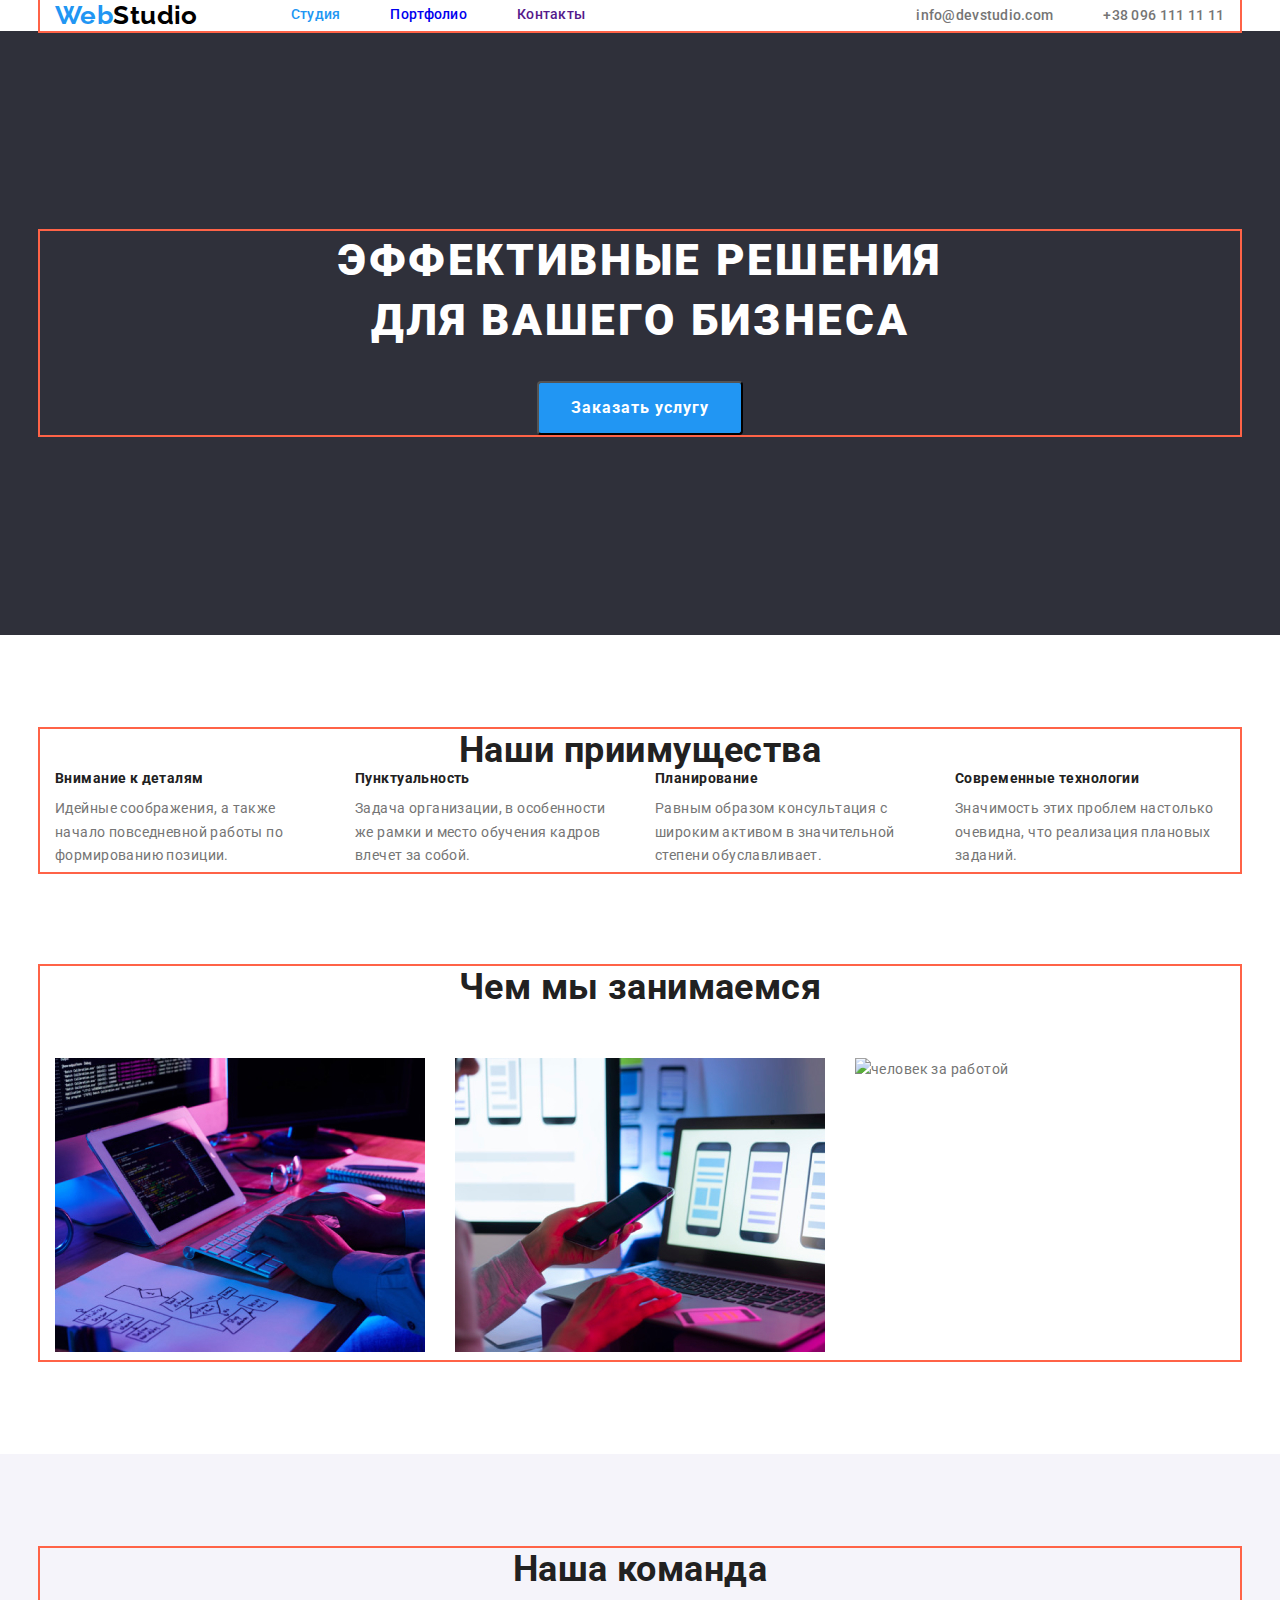
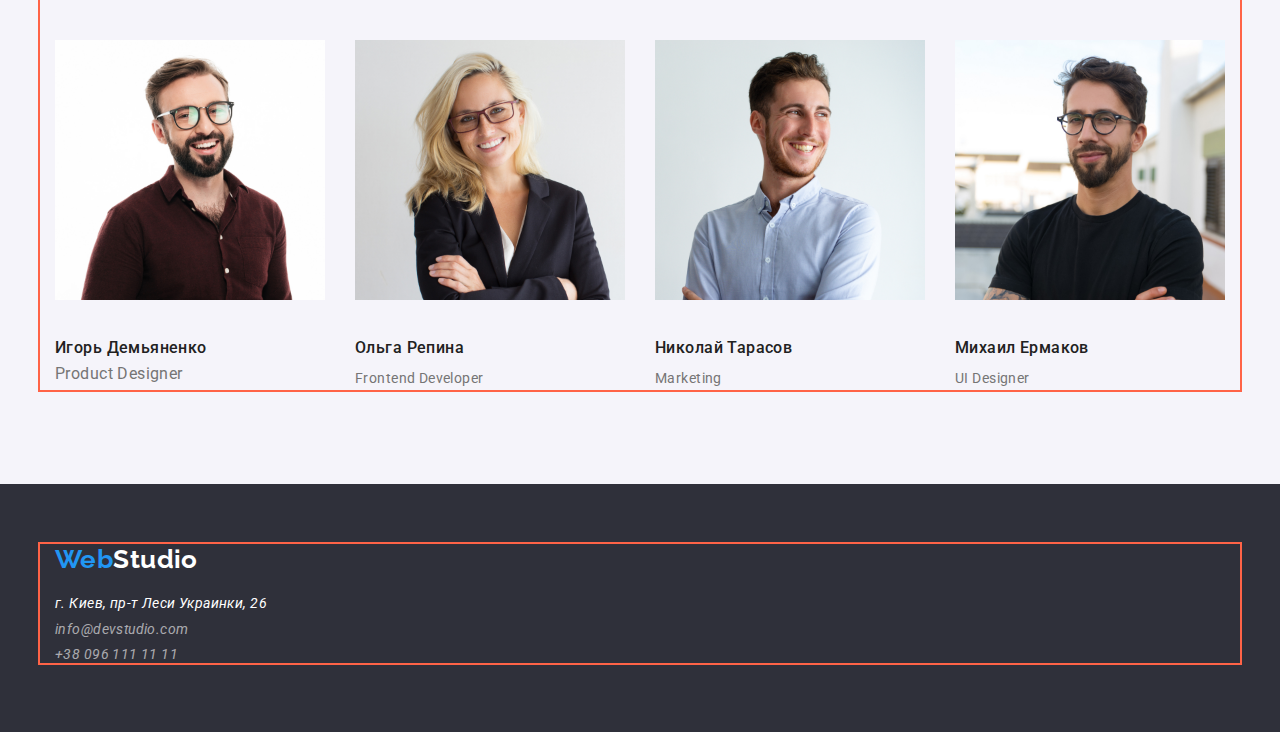
==== index.html @ 15d613f1 "Create index.html" ====
<!DOCTYPE html>
<html lang="ru">
<head>
    <meta charset="UTF-8">
    <meta name="viewport" content="width=device-width, initial-scale=1.0">
    <title>Document</title>
    <link href="https://fonts.googleapis.com/css2?family=Raleway:wght@700&family=Roboto:wght@400;500;700;900&display=swap" rel="stylesheet">
    <link rel="stylesheet" href="https://cdnjs.cloudflare.com/ajax/libs/modern-normalize/1.0.0/modern-normalize.min.css">   
    <link rel="stylesheet" href="./css/styles.css" />
</head>
<body>
    <header class="header">
        <div class="container main-nav">
            <a href="./index.html" class="header-logo" > <span class="logo">Web</span>Studio </a>
            <nav>
                <ul class=" site-nav list" >
                    <li >
                        <a href="./index.html" class="link-current" >Студия </a>
                    </li>
                    <li  >
                        <a href="./portfolio.html" class="link" >Портфолио</a>
                    </li>
                    <li><a href="" class="link" >Контакты</a>
                    </li>
                </ul>
            </nav>
            <ul class="list contacts-nav" >
                <li><a href="mailto:info@devstudio.com" class=" header-contacts" >info@devstudio.com</a></li>
                <li><a href="tel:+380961111111" class="header-contacts" >+38 096 111 11 11</a></li>
            </ul>
         
        </div>
    </header>
    <section  class="hero">
        <div class="container">
            <h1  >
                Эффективные решения<br> для вашего бизнеса
            </h1>
            <button class="button">Заказать услугу</button>
        </div>
    </section>
    <section class="advantages" >
        <div class="container">
            <h2 class="advantages-title" >Наши приимущества</h2>
            <ul class="list  advantages-main " >
                <li>
                    <h3 class="title">Внимание к деталям</h3>
                    <p  class="main-text-ptimary" >Идейные соображения, а также начало повседневной работы по формированию позиции.</p>
                </li>
                <li>
                    <h3 class="title" >Пунктуальность</h3>
                    <p class="main-text-ptimary" >Задача организации, в особенности же рамки и место обучения кадров влечет за собой.</p>
                </li>
                <li>
                    <h3 class="title" >Планирование</h3>
                    <p  class="main-text-ptimary" >Равным образом консультация с широким активом в значительной степени обуславливает.</p>
                
                </li>
                <li>
                    <h3 class="title" >Современные технологии</h3>
                    <p class="main-text-ptimary" >Значимость этих проблем настолько очевидна, что реализация плановых заданий.</p>
                </li>
            </ul>
        </div>
    </section>
    <section class="activity " >
        <div class="container">
            <h2 class="activity-title" >Чем мы занимаемся</h2>
            <ul class="list activity-main  " >
                <li>
                    <img src="./img/box-1.jpg" alt="человек за работой" width="370">
                </li>
                <li>
                    <img src="./img/box-2.jpg" alt="человек за работой" width="370">
                </li>
                <li>
                    <img src="./img/box-3.jpg" alt="человек за работой" width="370">
                </li>
            </ul>
        </div>
    </section>
    <section class="team" >
        <div class="container">
            <h2 class="team-title" >Наша команда</h2>
            <ul class="list  team-main " >
                <li>
                    <img src="./img/img1.jpg" alt="Игорь Демьяненко" width="270">
                    <h3 class="title-worker " >Игорь Демьяненко</h3>
                    <p  lang="en" class="team-position" >Product Designer</p>
                </li>
                <li>
                    <img src="./img/img2.jpg" alt="Ольга Репина" width="270">
                    <h3 class="title-worker" >Ольга Репина</h3>
                    <p lang="en" class="main-text-secondary" >Frontend Developer</p>
                </li>
                <li>
                    <img src="./img/img3.jpg" alt="Николай Тарасов" width="270"  >
                    <h3 class="title-worker" >Николай Тарасов</h3>
                    <p lang="en"  class="main-text-secondary">Marketing</p>
                </li>
                <li>
                    <img src="./img/img4.jpg" alt="Михаил Ермаков" width="270">
                    <h3 class="title-worker" >Михаил Ермаков</h3>
                    <p lang="en"  class="main-text-secondary" >UI Designer</p>
                </li>
            </ul>
        </div>
    </section>
    <footer class="footer">
        <div class="container">
            <a href="./index.html" class="footer-logo" > <span class="logo">Web</span>Studio </a>
            <address class="address" >г. Киев, пр-т Леси Украинки, 26</address>
            <ul class="list" >
                <li><a href="mailto:info@devstudio.com" class="footer-contacts" >info@devstudio.com</a></li>
                <li><a href="tel:+380961111111" class="footer-contacts" >+38 096 111 11 11</a></li>
            </ul>
        </div>
    </footer>
</body>
</html>
---- css/styles.css ----
:root {
  --primary-text-color: #757575;
  --title-text-color: #212121;
  --accent-color: #2196F3;
  --primary-white-color: #E5E5E5;
  --secondary-white-color:#ffffff ;
  --logo-color: #000000;
  --team-background-color:#F5F4FA;
  --footer-background-color: #2F303A;
  --footer-contacts-color:rgba(255, 255, 255, 0.6) ;
}


html{
  box-sizing: border-box;
}

*,
*::before,
*::after{
  box-sizing: inherit;
}

body{background-color: var(--secondary-white-color);
  color: var(--primary-text-color);
font-family: Roboto,sans-serif;
letter-spacing: 0.03em;
font-size: 14px;
line-height: 1.7em}

h1{color: var(--secondary-white-color);
  font-weight: 900;
  font-size: 44px;
  line-height: 1.36em;
  text-align: center;
  letter-spacing: 0.06em;
  text-transform: uppercase;
margin-bottom: 30px ;
margin-top: 0%;
margin-right: 0%;
margin-left: 0%;
padding: 0%;}
.logo {color: var(--accent-color);
font-family: Raleway,sans-serif;}
.list{list-style: none;
margin: 0%;
padding: 0%;}
a{ text-decoration: none; 
margin: 0%;
padding: 0%;}
.hero{
  background-color: var(--footer-background-color);
  text-align: center;
  text-transform: uppercase; 
  padding-top: 200px;
  padding-bottom: 200px;
}
.title{color: var(--title-text-color)   ;
  font-weight: 700;
  font-size: 14px;
  line-height: 1.14em;
margin-bottom: 10px;
margin-top: 0%;
margin-left: 0%;
margin-right: 0%;
padding: 0%;}
.address{
  color: var(--secondary-white-color);
  font-size: 14px;
  line-height: 1.17em;
  font-style: italic;}
  margin-top: 0%;
  margin-right: 0%;
  margin-bottom: 9px ;
  margin-left: 0%;
  display: block;

}

.link{color: var(--title-text-color)}
.header-logo{color: var(--logo-color);
margin-right: 93px;
}
.footer-logo{color: var(--secondary-white-color);
margin-top: 0%;
margin-right: 0%;
margin-bottom: 20px;
margin-left: 0%;
display: block;}
.header{background-color: var(--secondary-white-color)}
.team {background-color: var(--team-background-color);
padding-top: 94px;
padding-bottom: 94px;
padding-right: 0%;
padding-left: 0%;}
.footer{background-color: var(--footer-background-color);
padding-bottom: 60px;
padding-top: 60px;
padding-right: 0%;}
.footer-contacts{color: var(--footer-contacts-color)   ;
  font-size: 14px;
  line-height: 1.17em;
  font-style:italic; 
display: block;
margin-bottom: 9px;
margin-top: 9px;}
.header-contacts{color:var(--primary-text-color)  ;
  font-weight: 500;
  font-size: 14px;
  line-height: 1.14em;
  letter-spacing: 0.02em;}
.site-nav .link:hover,
.site-nav .link:focus {color:var(--accent-color);}
.header-contacts:focus,
.header-contacts:hover{color: var(--accent-color);}
.button{color: var(--secondary-white-color);
background-color: var(--accent-color);
font-family: Roboto,sans-serif;
font-weight: 700;
font-size: 16px;
line-height: 30px;
letter-spacing: 0.06em;
border-radius: 4px;
min-width: 200px;
min-height: 50px;
padding-top: 10px;
padding-right: 32px;
padding-bottom: 10px;
padding-left: 32px;
display: inline-block}
.button-primary{color: var(--title-text-color)   ;
background-color: var(--team-background-color);
font-family: Roboto,sans-serif;
font-weight: 500;
font-size: 16px;
line-height: 1.63em;
min-height: 38px;
min-width: 73px;
border-radius: 4px;
padding-top: 6px;
padding-right: 22px;
padding-bottom: 6px;
padding-left: 22px;
display: inline-block}
.link-current{color: var(--accent-color);}
.button-primary:hover,
.button-primary:focus{color:var(--secondary-white-color);background-color: var(--accent-color);}
.header-logo{font-family: Raleway,sans-serif;
  font-weight: 700;
  font-size: 26px;
  line-height: 1.19em; }
.footer-logo{font-family: Raleway,sans-serif;
  font-weight: 700;
  font-size: 26px;
  line-height: 1.19em; }
 .site-nav.list{;
    font-weight: 500;
    font-size: 14px;
    line-height: 1.14em;
    letter-spacing: 0.02em;}
h2{color:var(--title-text-color)  ;
  font-weight: 700;
  font-size: 36px;
  line-height: 1.17em}
.title-worker{color: var(--title-text-color)  ;
font-weight: 500;
font-size: 16px;
line-height: 1.19em;
margin-top: 30PX;
margin-bottom: 10px;
margin-left: 0%;
margin-right: 0%;
padding: 0%;}
.team-position{
  font-size: 16px;
line-height: 1.19px;
}
.portfolio-title{
  color: var(--title-text-color) ;
font-weight: 700;
font-size: 18px;
line-height: 2em;
letter-spacing: 0.06em;
margin-top: 20px;
margin-bottom: 9px;
margin-right: 0%;
margin-left: 0%;
}
.portfolio-description{
  font-size: 16px;
line-height: 1.86em;
text-decoration: none;
color: var(--primary-text-color);
margin: 0%;
}
.footer-contacts:focus,
.footer-contacts:hover{color: var(--accent-color);}



.container{
  width: 1200px;
  margin-left: auto;
  margin-right: auto;
  padding-left: 15px;
  padding-right: 15px;
  padding-top: 0%;
  padding-bottom: 0%;
  outline: 2px solid tomato;
}
.advantages-title{
  margin: 0%;
  padding: 0%;
  text-align: center;
}
.activity-title{
  margin-bottom: 50PX;
  margin-top: 0%;
  margin-left: 0%;
  margin-right: 0%;
  padding: 0%;
  text-align: center;
}
.main-text-ptimary{
  margin: 0%;
  padding: 0%;
}
.team-title{
  margin-bottom: 50PX;
  margin-top: 0%;
  margin-left: 0%;
  margin-right: 0%;
  padding: 0%;
  text-align: center;
}
.main-text-secondary{
  margin: 0%;
  padding: 0%;
}

.activity{
  padding-bottom: 94px;
  padding-top: 0%;
  padding-left: 0%;
  padding-right: 0%;
}
.advantages{
  margin-bottom: 94px;
  margin-top: 94px;
  margin-left: 0%;
  margin-right: 0%;
  padding: 0%;
}
.portfolio{
  margin: 0%;
  padding-top: 94px;
  padding-bottom: 94px;
  padding-left: 0%;
  padding-right: 0%;
}

.list-portfolio{list-style: none;
  margin-top: 34px;
  margin-bottom: 30px;
  margin-left: 0%;
  margin-right: 0%;
  padding: 0%;}
  .site-nav{
    display: flex;
    margin-right: 331px;
  }
  .site-nav >li{
    margin-right: 50px;
  }
  .site-nav>li:last-child{
    margin: 0%;
  }


  .main-nav{
    display: flex;
    align-items: center;
  }
 .contacts-nav{
   display: flex;}
   .contacts-nav>li{margin-right: 50px;}
   .contacts-nav>li:last-child{margin: 0%;}
   .advantages-main{
     display: flex;
   }
   .advantages-main>li{
     margin-right: 30px;
     min-width: 270px;
     min-height: 101px;
   }
   .advantages-main>li:last-child{margin: 0%;}
   .activity-main{
     display: flex;
   }
   .activity-main>li{margin-right: 30px;}
   .activity-main>li:last-child{margin: 0%;}
   .team-main{display: flex;}
   .team-main>li{
     margin-right: 30px;
   }
   .team-main>li:last-child{margin: 0%;}
.main-nav-portfolio {
  display: flex;
  justify-content: center;
}
.main-nav-portfolio>li{margin-right: 8px;}
.main-nav-portfolio>li:last-child{margin: 0%;}
.flex-element{
  display: flex;
  flex-wrap: wrap;
}
.flex-element>li{
  margin-right: 30px;
  margin-bottom: 30px;
  min-width: 370px;
  min-height: 404px;
}
.flex-element>li:nth-child(3n){margin-right: 0%;}
.flex-element>li:nth-last-child(-n+3){margin-bottom: 0%;}
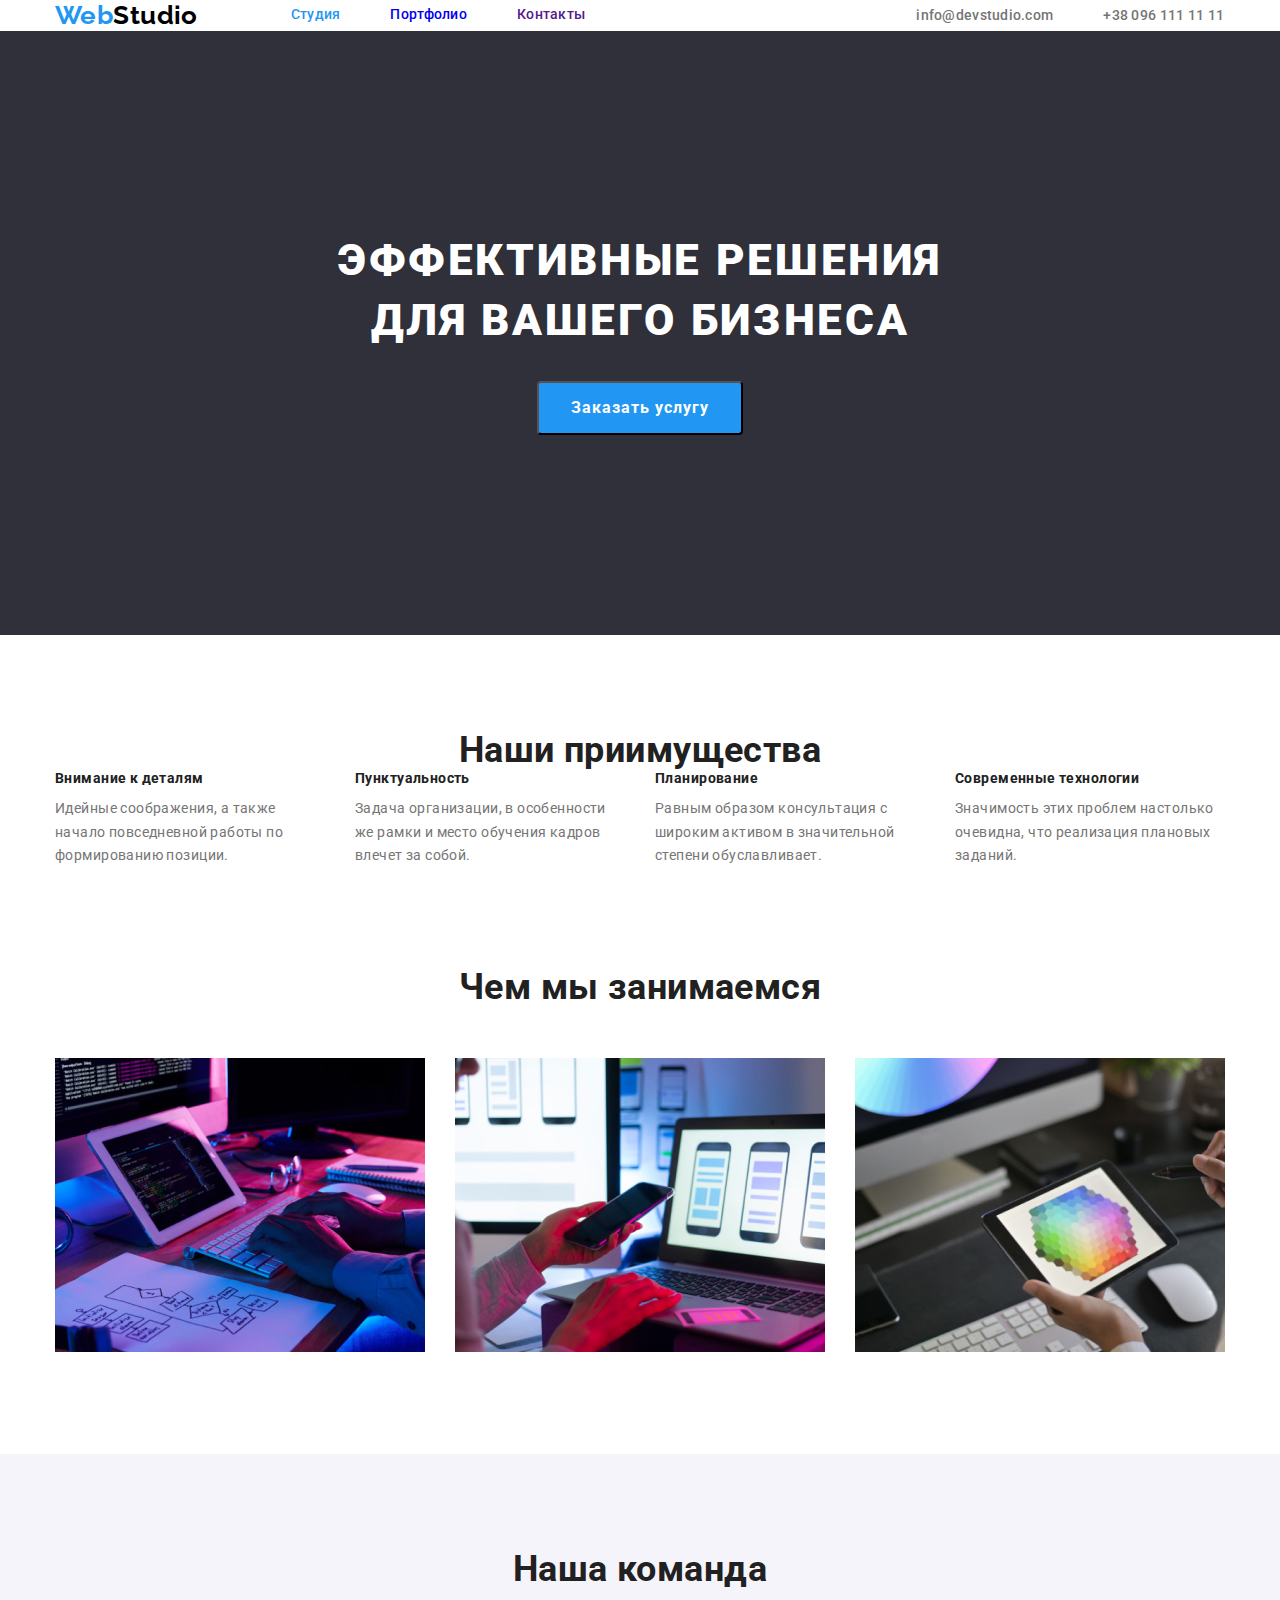
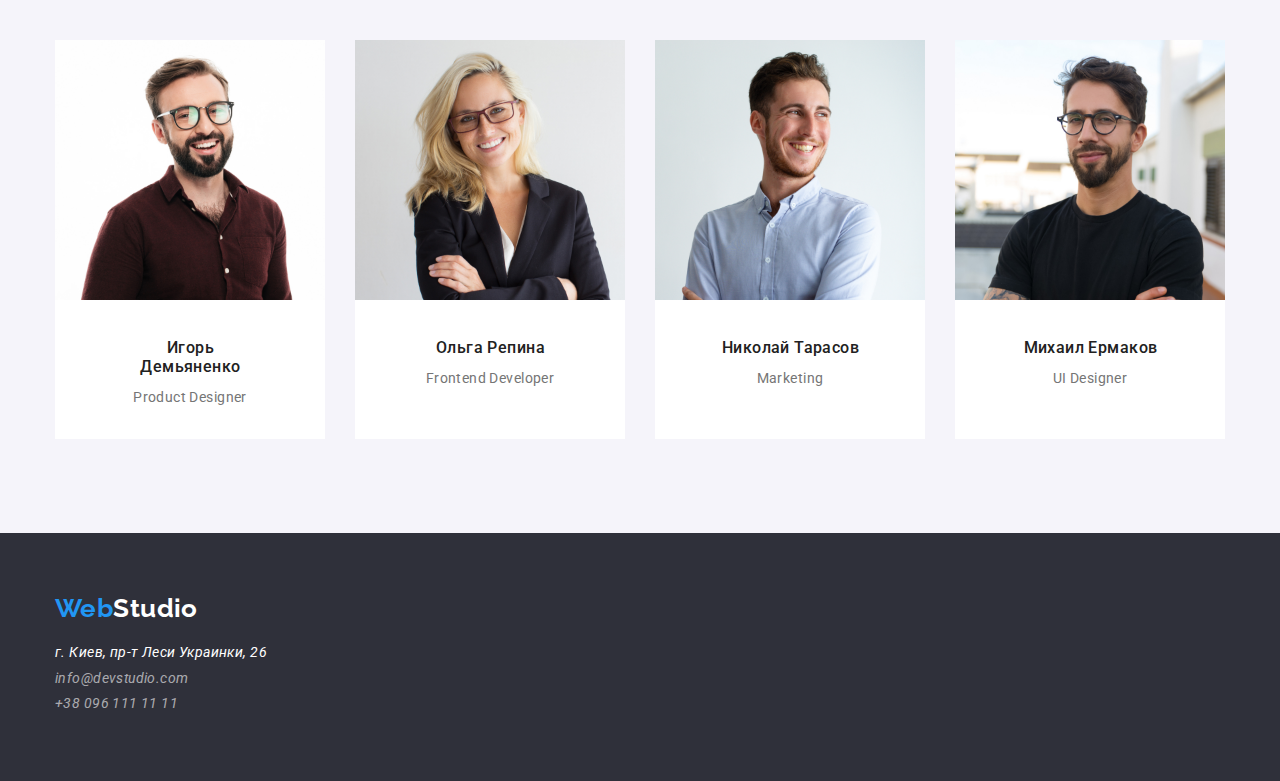
==== commit 0c78ce2f: "Update index.html" ====
--- a/index.html
+++ b/index.html
@@ -86,7 +86,7 @@
                 <li>
                     <img src="./img/img1.jpg" alt="Игорь Демьяненко" width="270">
                     <h3 class="title-worker " >Игорь Демьяненко</h3>
-                    <p  lang="en" class="team-position" >Product Designer</p>
+                    <p  lang="en" class="main-text-secondary" >Product Designer</p>
                 </li>
                 <li>
                     <img src="./img/img2.jpg" alt="Ольга Репина" width="270">
--- a/css/styles.css
+++ b/css/styles.css
@@ -170,7 +170,9 @@
 margin-bottom: 10px;
 margin-left: 0%;
 margin-right: 0%;
-padding: 0%;}
+padding-right: 59px;
+padding-left: 60px;
+text-align: center;}
 .team-position{
   font-size: 16px;
 line-height: 1.19px;
@@ -185,6 +187,8 @@
 margin-bottom: 9px;
 margin-right: 0%;
 margin-left: 0%;
+padding-right: 24px;
+padding-left: 24px;
 }
 .portfolio-description{
   font-size: 16px;
@@ -192,6 +196,9 @@
 text-decoration: none;
 color: var(--primary-text-color);
 margin: 0%;
+padding-right: 24px;
+padding-left: 24px;
+padding-bottom: 20px;
 }
 .footer-contacts:focus,
 .footer-contacts:hover{color: var(--accent-color);}
@@ -206,7 +213,6 @@
   padding-right: 15px;
   padding-top: 0%;
   padding-bottom: 0%;
-  outline: 2px solid tomato;
 }
 .advantages-title{
   margin: 0%;
@@ -235,7 +241,10 @@
 }
 .main-text-secondary{
   margin: 0%;
-  padding: 0%;
+  padding-right: 70px;
+  padding-bottom: 30px;
+  padding-left: 70px;
+  text-align: center;
 }
 
 .activity{
@@ -302,6 +311,7 @@
    .team-main{display: flex;}
    .team-main>li{
      margin-right: 30px;
+     background-color: var(--secondary-white-color);
    }
    .team-main>li:last-child{margin: 0%;}
 .main-nav-portfolio {
@@ -319,6 +329,7 @@
   margin-bottom: 30px;
   min-width: 370px;
   min-height: 404px;
+  background-color: var(--secondary-white-color);
 }
 .flex-element>li:nth-child(3n){margin-right: 0%;}
 .flex-element>li:nth-last-child(-n+3){margin-bottom: 0%;}
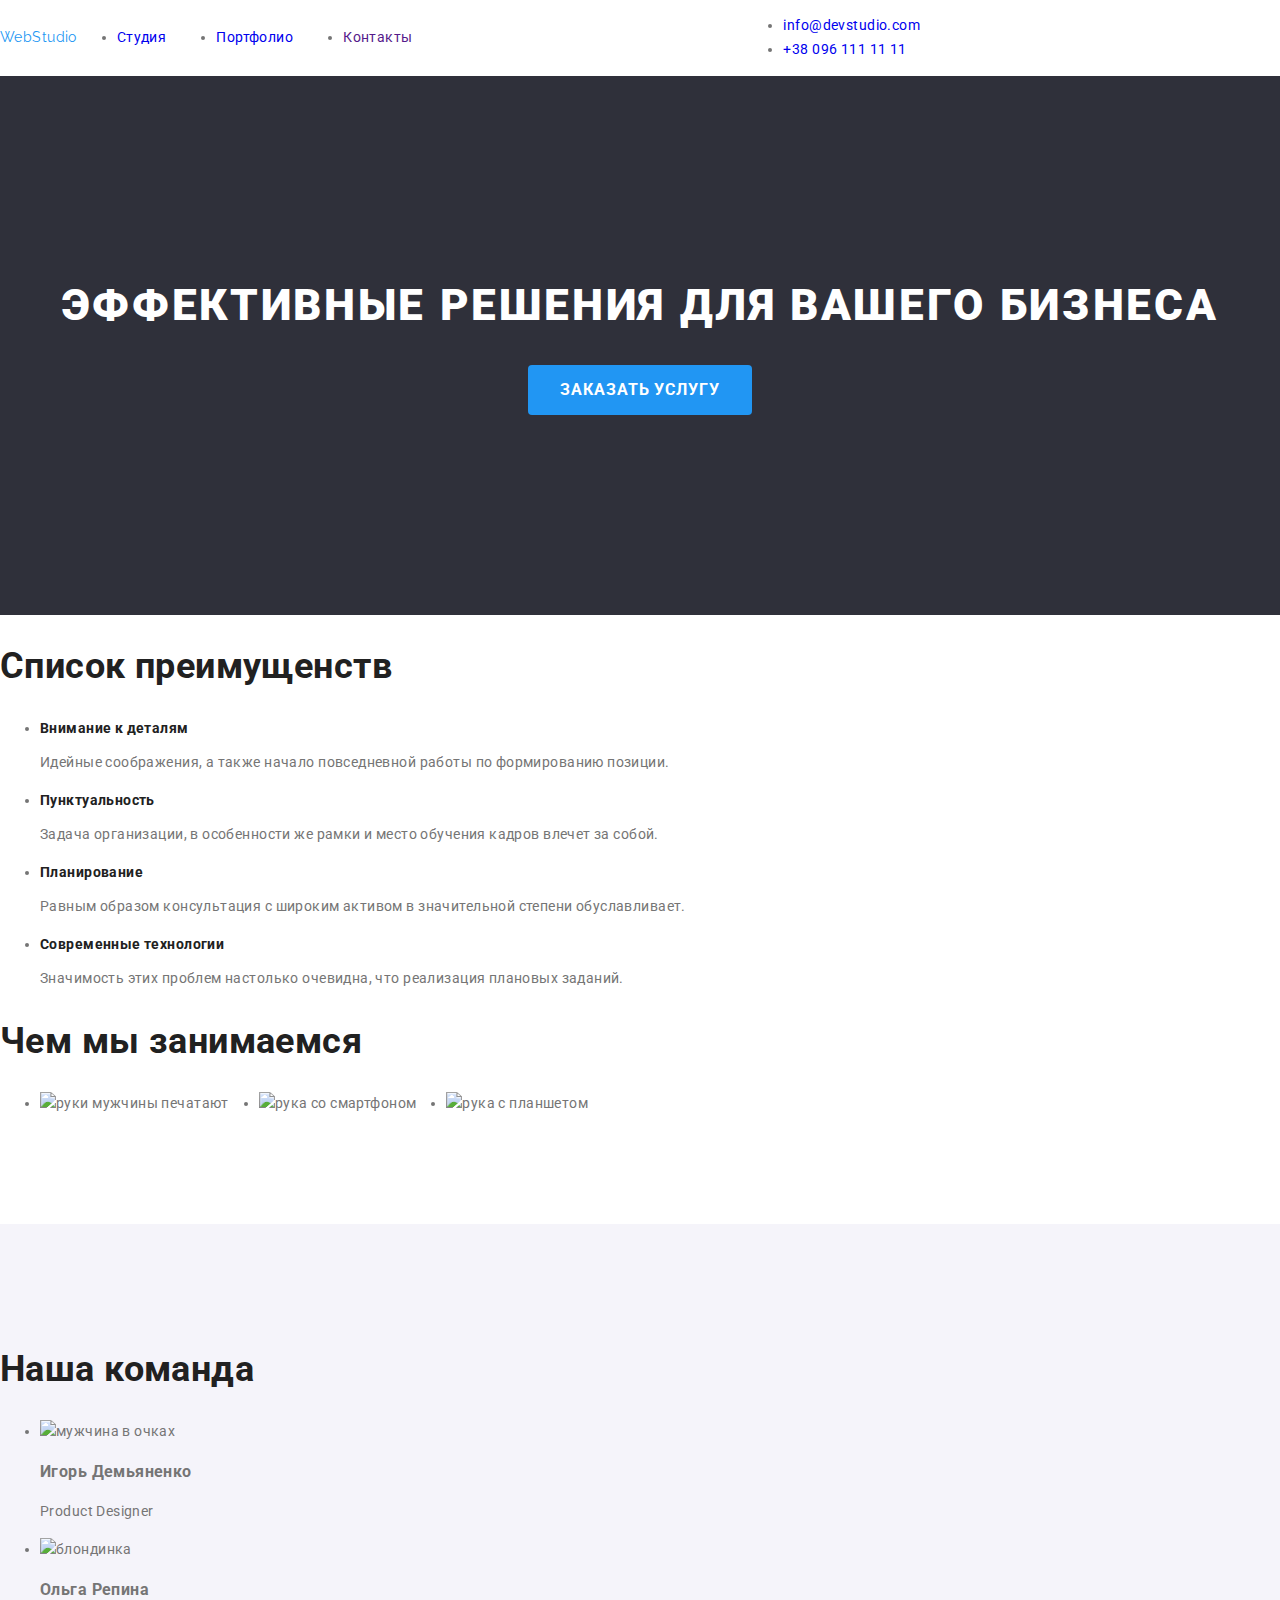
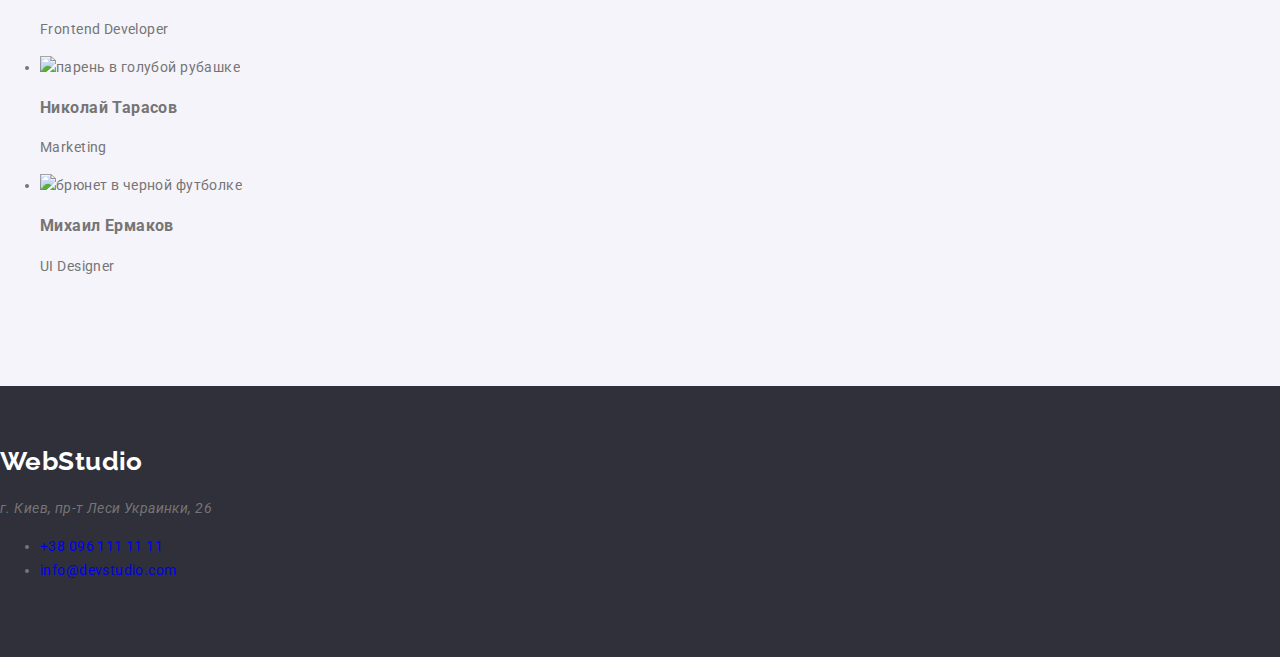
==== commit 6560872e: "Add files via upload" ====
--- a/index.html
+++ b/index.html
@@ -1,120 +1,142 @@
-<!DOCTYPE html>
-<html lang="ru">
-<head>
-    <meta charset="UTF-8">
-    <meta name="viewport" content="width=device-width, initial-scale=1.0">
-    <title>Document</title>
-    <link href="https://fonts.googleapis.com/css2?family=Raleway:wght@700&family=Roboto:wght@400;500;700;900&display=swap" rel="stylesheet">
-    <link rel="stylesheet" href="https://cdnjs.cloudflare.com/ajax/libs/modern-normalize/1.0.0/modern-normalize.min.css">   
-    <link rel="stylesheet" href="./css/styles.css" />
-</head>
-<body>
-    <header class="header">
-        <div class="container main-nav">
-            <a href="./index.html" class="header-logo" > <span class="logo">Web</span>Studio </a>
-            <nav>
-                <ul class=" site-nav list" >
-                    <li >
-                        <a href="./index.html" class="link-current" >Студия </a>
-                    </li>
-                    <li  >
-                        <a href="./portfolio.html" class="link" >Портфолио</a>
-                    </li>
-                    <li><a href="" class="link" >Контакты</a>
-                    </li>
-                </ul>
-            </nav>
-            <ul class="list contacts-nav" >
-                <li><a href="mailto:info@devstudio.com" class=" header-contacts" >info@devstudio.com</a></li>
-                <li><a href="tel:+380961111111" class="header-contacts" >+38 096 111 11 11</a></li>
-            </ul>
-         
-        </div>
-    </header>
-    <section  class="hero">
-        <div class="container">
-            <h1  >
-                Эффективные решения<br> для вашего бизнеса
-            </h1>
-            <button class="button">Заказать услугу</button>
-        </div>
-    </section>
-    <section class="advantages" >
-        <div class="container">
-            <h2 class="advantages-title" >Наши приимущества</h2>
-            <ul class="list  advantages-main " >
-                <li>
-                    <h3 class="title">Внимание к деталям</h3>
-                    <p  class="main-text-ptimary" >Идейные соображения, а также начало повседневной работы по формированию позиции.</p>
-                </li>
-                <li>
-                    <h3 class="title" >Пунктуальность</h3>
-                    <p class="main-text-ptimary" >Задача организации, в особенности же рамки и место обучения кадров влечет за собой.</p>
-                </li>
-                <li>
-                    <h3 class="title" >Планирование</h3>
-                    <p  class="main-text-ptimary" >Равным образом консультация с широким активом в значительной степени обуславливает.</p>
-                
-                </li>
-                <li>
-                    <h3 class="title" >Современные технологии</h3>
-                    <p class="main-text-ptimary" >Значимость этих проблем настолько очевидна, что реализация плановых заданий.</p>
-                </li>
-            </ul>
-        </div>
-    </section>
-    <section class="activity " >
-        <div class="container">
-            <h2 class="activity-title" >Чем мы занимаемся</h2>
-            <ul class="list activity-main  " >
-                <li>
-                    <img src="./img/box-1.jpg" alt="человек за работой" width="370">
-                </li>
-                <li>
-                    <img src="./img/box-2.jpg" alt="человек за работой" width="370">
-                </li>
-                <li>
-                    <img src="./img/box-3.jpg" alt="человек за работой" width="370">
-                </li>
-            </ul>
-        </div>
-    </section>
-    <section class="team" >
-        <div class="container">
-            <h2 class="team-title" >Наша команда</h2>
-            <ul class="list  team-main " >
-                <li>
-                    <img src="./img/img1.jpg" alt="Игорь Демьяненко" width="270">
-                    <h3 class="title-worker " >Игорь Демьяненко</h3>
-                    <p  lang="en" class="main-text-secondary" >Product Designer</p>
-                </li>
-                <li>
-                    <img src="./img/img2.jpg" alt="Ольга Репина" width="270">
-                    <h3 class="title-worker" >Ольга Репина</h3>
-                    <p lang="en" class="main-text-secondary" >Frontend Developer</p>
-                </li>
-                <li>
-                    <img src="./img/img3.jpg" alt="Николай Тарасов" width="270"  >
-                    <h3 class="title-worker" >Николай Тарасов</h3>
-                    <p lang="en"  class="main-text-secondary">Marketing</p>
-                </li>
-                <li>
-                    <img src="./img/img4.jpg" alt="Михаил Ермаков" width="270">
-                    <h3 class="title-worker" >Михаил Ермаков</h3>
-                    <p lang="en"  class="main-text-secondary" >UI Designer</p>
-                </li>
-            </ul>
-        </div>
-    </section>
-    <footer class="footer">
-        <div class="container">
-            <a href="./index.html" class="footer-logo" > <span class="logo">Web</span>Studio </a>
-            <address class="address" >г. Киев, пр-т Леси Украинки, 26</address>
-            <ul class="list" >
-                <li><a href="mailto:info@devstudio.com" class="footer-contacts" >info@devstudio.com</a></li>
-                <li><a href="tel:+380961111111" class="footer-contacts" >+38 096 111 11 11</a></li>
-            </ul>
-        </div>
-    </footer>
-</body>
+<!DOCTYPE html>
+<html lang="ru">
+<head>
+    <meta charset="UTF-8">
+    <meta name="viewport" content="width=device-width, initial-scale=1.0">
+    <title>Document</title>
+    <link rel="preconnect" href="https://fonts.gstatic.com">
+<link href="https://fonts.googleapis.com/css2?family=Raleway:wght@700&family=Roboto:ital,wght@0,400;0,500;0,900;1,700&display=swap" rel="stylesheet">
+<link rel="stylesheet" href="https://cdnjs.cloudflare.com/ajax/libs/modern-normalize/1.0.0/modern-normalize.min.css">    
+<link rel="stylesheet" href="./css/styles.css">
+</head>
+<body>
+    
+  <header>
+    <div class="conteiner main-nav">
+      <a href="./index.html" class="logo"><span>Web</span>Studio</a>
+      <nav>
+      <ul class="site-nav">
+          <li class="item"> <a  class="site-nav-item link current" href="./index.html" >Студия</a></li>
+          <li class="item"> <a class="site-nav-item" href="./portfolio.html">Портфолио</a></li>
+          <li class="item"> <a class="site-nav-item" href="">Контакты</a></li>
+      </ul>
+    </nav>
+      <ul class="contacts">
+          <li class="item"> <a href="mailto:info@devstudio.com" class="contacts-list-header">info@devstudio.com</a></li>
+          <li class="item"><a href="tel:+30961111111" class="contacts-list-header">+38 096 111 11 11</a></li>
+      </ul>
+    </div>
+  </header>  
+  
+
+
+  <main>
+    
+      <section class="hero">
+        <div class="conteiner">
+          <div class="hero-title-logo" >
+            <h1 class="hero-title">Эффективные решения для вашего бизнеса
+            </h1>
+          </div>
+          <a href="" class="button">Заказать услугу</a>
+        </div>       
+      </section>
+    
+
+
+      <section class="benefit">
+        <div class="conteiner">
+          <h2 class="title-benefit">Список преимущенств</h2>
+          <ul  class="benefit-main">
+              <li class="benefit-item">
+                   <h3 class="title"> Внимание к деталям</h3>
+            <p class="benefit-list">Идейные соображения, а также начало повседневной
+                 работы по формированию позиции.</p></li>
+        <li class="benefit-item">
+            <h3 class="title">Пунктуальность</h3>
+            <p class="benefit-list">
+            Задача организации, в особенности же рамки
+                 и место обучения кадров влечет за собой.</p>
+        </li> 
+        <li class="benefit-item">
+            <h3 class="title">Планирование</h3>
+            <p class="benefit-list">
+               Равным образом консультация с широким активом
+                 в значительной степени обуславливает.</p>
+        </li>
+        <li class="benefit-item">
+            <h3 class="title">Современные технологии</h3>
+            <p class="benefit-list">
+               Значимость этих проблем настолько очевидна, 
+                что реализация плановых заданий.</p>
+        </li>
+        </ul>
+    </div>        
+      </section>
+      
+      <section class="activity">
+        <div class="conteiner">
+          <h2 class="title-activity">Чем мы занимаемся</h2>
+          <ul class="activity-main">
+              <li class="activity-photo"><img src="./images/photo1.jpg" alt="руки мужчины печатают" width="370"></li>
+              <li class="activity-photo"> <img src="./images/photo2.jpg" alt="рука со смартфоном" width="370"></li>
+              <li class="activity-photo"><img src="./images/photo3.jpg" alt="рука с планшетом" width="370"></li>
+
+          </ul>
+        </div>
+      </section>
+    
+
+
+      <section class="team">
+        <div class="conteiner">
+          <h2 class="title-team">Наша команда </h2>
+          <ul class="team-list">
+              <li class="team-person">                  
+                  <img src="./images/man1.jpg" alt="мужчина в очках" width="270">
+                  <div class="team-div">
+                    <h3 class="title-team-secondary">Игорь Демьяненко</h3>
+                    <p class="mein-text-secondary">Product Designer</p>
+                  </div>
+              </li>
+              <li class="team-person">
+                  <img src="./images/man2.jpg" alt="блондинка" width="270">
+                  <div class="team-div">
+                    <h3 class="title-team-secondary">Ольга Репина</h3>
+                    <p  class="mein-text-secondary" >Frontend Developer</p>
+                  </div>
+                </li>
+                <li class="team-person">
+                    <img src="./images/man3.jpg" alt="парень в голубой рубашке" width="270">
+                    <div class="team-div">
+                        <h3 class="title-team-secondary">Николай Тарасов</h3>
+                    <p class="mein-text-secondary" >Marketing</p>
+                    </div>
+                </li>
+                <li class="team-person">
+                    <img src="./images/man4.jpg" alt="брюнет в черной футболке" width="270">
+                    <div class="team-div">
+                        <h3 class="title-team-secondary">Михаил Ермаков</h3>
+                    <p class="mein-text-secondary" >UI Designer</p>
+                    </div>
+                </li>
+          </ul>
+        </div>
+      </section>
+    
+  </main>
+  <footer class="footer">
+      <div class="conteiner">
+    <div class="footer__primary">
+      <a href="/" class="footer-logo"><span>Web</span>Studio</a>
+    <address class="adress">г. Киев, пр-т Леси Украинки, 26
+    </address>
+    <ul class="footer-list">        
+        <li  ><a href="tel:+30961111111"  class="contacts-footer"  >+38 096 111 11 11</a></li>
+        <li  > <a href="mailto:info@devstudio.com"  class="contacts-footer" >info@devstudio.com</a></li>
+    </ul>
+    </div>
+</div>
+  </footer>
+</body>
 </html>--- a/css/styles.css
+++ b/css/styles.css
@@ -77,7 +77,7 @@
 
 }
 
-.link{color: var(--title-text-color)}
+.link {color:var(--title-text-color)}
 .header-logo{color: var(--logo-color);
 margin-right: 93px;
 }
@@ -127,7 +127,8 @@
 padding-right: 32px;
 padding-bottom: 10px;
 padding-left: 32px;
-display: inline-block}
+display: inline-block;
+border: none;}
 .button-primary{color: var(--title-text-color)   ;
 background-color: var(--team-background-color);
 font-family: Roboto,sans-serif;
@@ -141,10 +142,12 @@
 padding-right: 22px;
 padding-bottom: 6px;
 padding-left: 22px;
-display: inline-block}
+display: inline-block;
+border: none;}
 .link-current{color: var(--accent-color);}
 .button-primary:hover,
-.button-primary:focus{color:var(--secondary-white-color);background-color: var(--accent-color);}
+.button-primary:focus{color:var(--secondary-white-color);background-color: var(--accent-color);
+border: none;}
 .header-logo{font-family: Raleway,sans-serif;
   font-weight: 700;
   font-size: 26px;
@@ -311,6 +314,7 @@
    .team-main{display: flex;}
    .team-main>li{
      margin-right: 30px;
+     box-shadow: 0px 1px 3px rgba(0, 0, 0, 0.12), 0px 1px 1px rgba(0, 0, 0, 0.14), 0px 2px 1px rgba(0, 0, 0, 0.2);
      background-color: var(--secondary-white-color);
    }
    .team-main>li:last-child{margin: 0%;}
@@ -327,9 +331,11 @@
 .flex-element>li{
   margin-right: 30px;
   margin-bottom: 30px;
-  min-width: 370px;
-  min-height: 404px;
+  width: 370px;
+  height: 404px;
   background-color: var(--secondary-white-color);
+  border: 1px solid #EEEEEE;
+
 }
 .flex-element>li:nth-child(3n){margin-right: 0%;}
 .flex-element>li:nth-last-child(-n+3){margin-bottom: 0%;}
